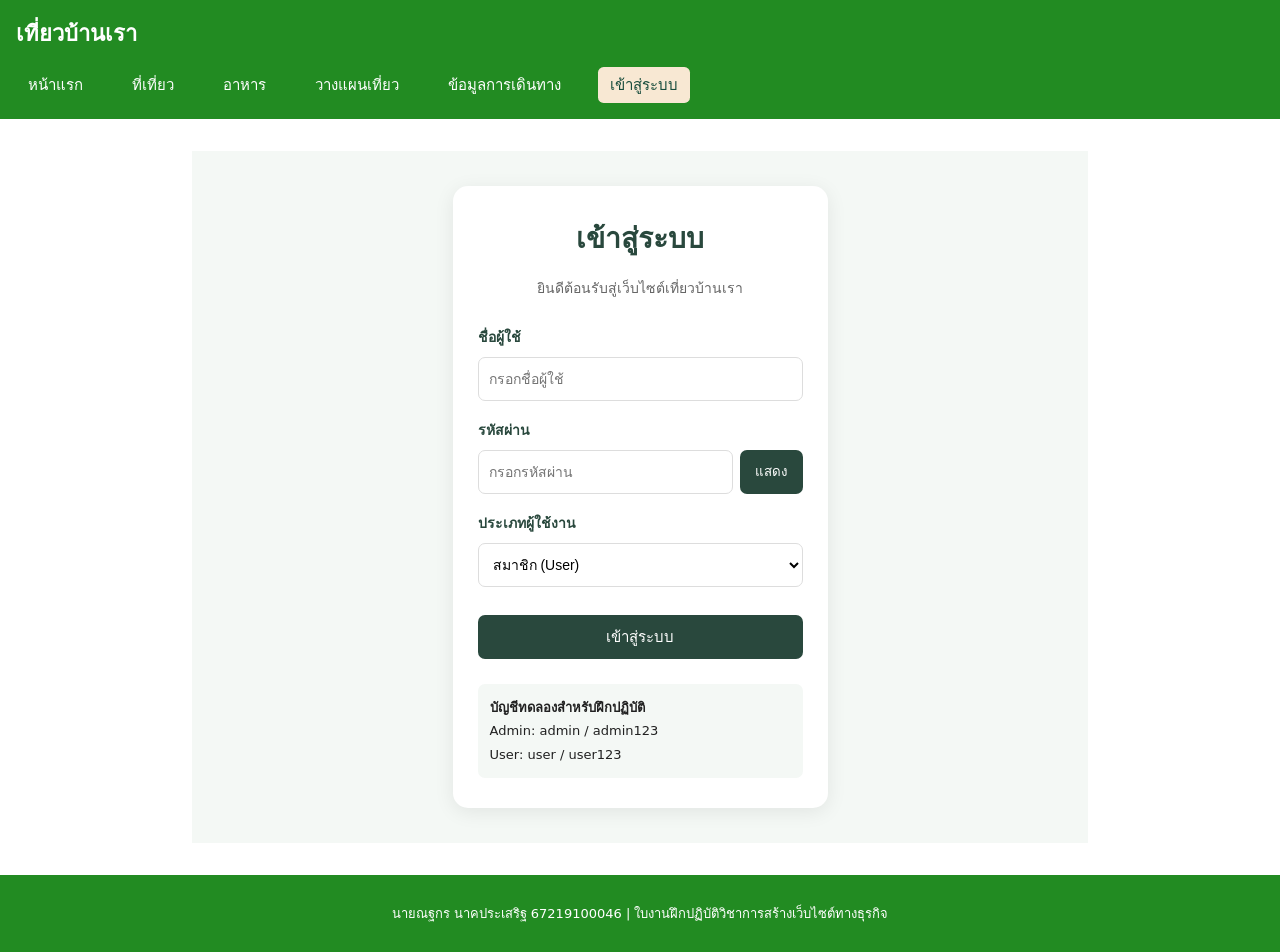
==== login.html @ f8b5ed0e "Add files via upload" ====
<!DOCTYPE html>
<html lang="th">
<head>
    <meta charset="utf-8">
    <meta name="viewport" content="width=device-width, initial-scale=1">

    <title>เข้าสู่ระบบ | เที่ยวบ้านเรา</title>

    <link rel="stylesheet" href="style.css">

    <style>
        * {
            box-sizing: border-box;
        }

        body {
            margin: 0;
            font-family: system-ui, sans-serif;
            line-height: 1.65;
            color: #212121;
            background: #ffffff;
        }

        /* ส่วนหัวเว็บไซต์ */
        header {
            padding: 1rem;
            color: #ffffff;
            background: #228b22;
        }

        .site-name {
            margin: 0 0 15px;
            font-size: 22px;
            font-weight: bold;
        }

        nav ul {
            display: flex;
            flex-wrap: wrap;
            gap: 25px;
            margin: 0;
            padding: 0;
            list-style: none;
        }

        nav a {
            color: #ffffff;
            text-decoration: none;
            font-size: 15px;
        }

        nav a:hover {
            text-decoration: underline;
        }

        /* พื้นที่เนื้อหา */
        main {
            min-height: 75vh;
        }

        .login-container {
            display: flex;
            justify-content: center;
            align-items: flex-start;
            padding: 35px 15px;
            background: #f4f8f5;
        }

        /* กล่องเข้าสู่ระบบ */
        .login-box {
            width: 100%;
            max-width: 375px;
            padding: 30px 25px;
            background: #ffffff;
            border-radius: 15px;
            box-shadow: 0 4px 20px rgba(0, 0, 0, 0.08);
        }

        .login-box h1 {
            margin: 0 0 15px;
            color: #29483d;
            font-size: 28px;
            text-align: center;
        }

        .login-description {
            margin-bottom: 25px;
            color: #666666;
            font-size: 14px;
            text-align: center;
        }

        /* ช่องกรอกข้อมูล */
        .form-group {
            margin-bottom: 18px;
        }

        .form-group label {
            display: block;
            margin-bottom: 8px;
            color: #29483d;
            font-size: 14px;
            font-weight: bold;
        }

        .form-group input,
        .form-group select {
            width: 100%;
            height: 44px;
            padding: 10px;
            border: 1px solid #dddddd;
            border-radius: 7px;
            background: #ffffff;
            font-size: 14px;
            outline: none;
        }

        .form-group input:focus,
        .form-group select:focus {
            border-color: #29483d;
        }

        /* ช่องรหัสผ่าน */
        .password-group {
            display: flex;
            gap: 7px;
        }

        .password-group input {
            flex: 1;
            min-width: 0;
        }

        .show-password {
            padding: 0 15px;
            border: none;
            border-radius: 7px;
            background: #29483d;
            color: #ffffff;
            cursor: pointer;
        }

        /* ปุ่มเข้าสู่ระบบ */
        .login-button {
            width: 100%;
            height: 44px;
            margin-top: 10px;
            border: none;
            border-radius: 7px;
            background: #29483d;
            color: #ffffff;
            font-size: 15px;
            cursor: pointer;
        }

        .login-button:hover,
        .show-password:hover {
            background: #1e382e;
        }

        .login-button:disabled {
            background: #777777;
            cursor: not-allowed;
        }

        /* ข้อความแจ้งเตือน */
        .error-message {
            display: none;
            margin-top: 15px;
            padding: 12px;
            border: 1px solid #f5c6cb;
            border-radius: 7px;
            background: #f8d7da;
            color: #721c24;
            font-size: 14px;
            text-align: center;
        }

        /* แจ้งเตือนเข้าสู่ระบบสำเร็จ */
        .success-message {
            display: none;
            position: fixed;
            top: 25px;
            left: 50%;
            transform: translateX(-50%);
            width: 90%;
            max-width: 400px;
            padding: 16px 20px;
            background: #d4edda;
            color: #155724;
            border: 1px solid #c3e6cb;
            border-radius: 10px;
            box-shadow: 0 4px 15px rgba(0, 0, 0, 0.15);
            text-align: center;
            font-size: 16px;
            z-index: 1000;
        }

        .success-message.show {
            display: block;
        }

        .success-message p {
            margin: 5px 0 0;
            font-size: 14px;
        }

        /* บัญชีทดลอง */
        .account-info {
            margin-top: 25px;
            padding: 12px;
            border-radius: 7px;
            background: #f4f8f5;
            font-size: 13px;
            line-height: 1.8;
        }

        .account-info p {
            margin: 0;
        }

        /* ส่วนท้ายเว็บไซต์ */
        footer {
            padding: 15px;
            background: #228b22;
            color: #ffffff;
            text-align: center;
            font-size: 13px;
        }

        @media (max-width: 600px) {
            nav ul {
                gap: 12px;
            }

            nav a {
                font-size: 13px;
            }

            .login-box {
                padding: 25px 20px;
            }
        }
    </style>
</head>

<body>

<header>
    <p class="site-name">เที่ยวบ้านเรา</p>

    <nav aria-label="เมนูหลัก">
        <ul>
            <li><a href="index.html">หน้าแรก</a></li>
            <li><a href="places.html">ที่เที่ยว</a></li>
            <li><a href="food.html">อาหาร</a></li>
            <li><a href="plan.html">วางแผนเที่ยว</a></li>
            <li><a href="travel.html">ข้อมูลการเดินทาง</a></li>
            <li><a href="login.html" aria-current="page">เข้าสู่ระบบ</a></li>
        </ul>
    </nav>
</header>

<main>

    <div class="login-container">

        <section class="login-box">

            <h1>เข้าสู่ระบบ</h1>

            <p class="login-description">
                ยินดีต้อนรับสู่เว็บไซต์เที่ยวบ้านเรา
            </p>

            <!-- กล่องแจ้งเตือนเข้าสู่ระบบสำเร็จ -->
            <div
                id="successMessage"
                class="success-message"
                role="status"
                aria-live="polite"
            >
                <strong>✓ เข้าสู่ระบบสำเร็จ</strong>
                <p>กำลังพาคุณไปยังหน้าแรก...</p>
            </div>

            <!-- ฟอร์มเข้าสู่ระบบ -->
            <form id="loginForm">

                <div class="form-group">
                    <label for="username">ชื่อผู้ใช้</label>

                    <input
                        type="text"
                        id="username"
                        name="username"
                        placeholder="กรอกชื่อผู้ใช้"
                        autocomplete="username"
                        required
                    >
                </div>

                <div class="form-group">
                    <label for="password">รหัสผ่าน</label>

                    <div class="password-group">
                        <input
                            type="password"
                            id="password"
                            name="password"
                            placeholder="กรอกรหัสผ่าน"
                            autocomplete="current-password"
                            required
                        >

                        <button
                            type="button"
                            class="show-password"
                            id="showPassword"
                        >
                            แสดง
                        </button>
                    </div>
                </div>

                <div class="form-group">
                    <label for="user-type">ประเภทผู้ใช้งาน</label>

                    <select
                        id="user-type"
                        name="user_type"
                        required
                    >
                        <option value="user">สมาชิก (User)</option>
                        <option value="admin">ผู้ดูแลระบบ (Admin)</option>
                    </select>
                </div>

                <button
                    type="submit"
                    class="login-button"
                    id="loginButton"
                >
                    เข้าสู่ระบบ
                </button>

                <!-- แจ้งเตือนเมื่อกรอกข้อมูลผิด -->
                <p
                    id="errorMessage"
                    class="error-message"
                    role="alert"
                >
                    ชื่อผู้ใช้ รหัสผ่าน หรือประเภทผู้ใช้งานไม่ถูกต้อง
                </p>

            </form>

            <!-- บัญชีทดลอง -->
            <div class="account-info">
                <p><strong>บัญชีทดลองสำหรับฝึกปฏิบัติ</strong></p>
                <p>Admin: admin / admin123</p>
                <p>User: user / user123</p>
            </div>

        </section>

    </div>

</main>

<footer>
    <p>
        นายณฐกร นาคประเสริฐ 67219100046 |
        ใบงานฝึกปฏิบัติวิชาการสร้างเว็บไซต์ทางธุรกิจ
    </p>
</footer>

<script>
    // ปุ่มแสดงและซ่อนรหัสผ่าน
    const passwordInput = document.getElementById("password");
    const showPasswordButton = document.getElementById("showPassword");

    showPasswordButton.addEventListener("click", function () {
        if (passwordInput.type === "password") {
            passwordInput.type = "text";
            showPasswordButton.textContent = "ซ่อน";
        } else {
            passwordInput.type = "password";
            showPasswordButton.textContent = "แสดง";
        }
    });

    // ตรวจสอบข้อมูลเข้าสู่ระบบ
    const loginForm = document.getElementById("loginForm");
    const errorMessage = document.getElementById("errorMessage");
    const successMessage = document.getElementById("successMessage");
    const loginButton = document.getElementById("loginButton");

    loginForm.addEventListener("submit", function (event) {
        event.preventDefault();

        const username = document.getElementById("username").value.trim();
        const password = passwordInput.value;
        const userType = document.getElementById("user-type").value;

        let loginSuccess = false;

        // ตรวจสอบบัญชี Admin
        if (
            userType === "admin" &&
            username === "admin" &&
            password === "admin123"
        ) {
            loginSuccess = true;
        }

        // ตรวจสอบบัญชี User
        else if (
            userType === "user" &&
            username === "user" &&
            password === "user123"
        ) {
            loginSuccess = true;
        }

        // เมื่อเข้าสู่ระบบสำเร็จ
        if (loginSuccess) {

            errorMessage.style.display = "none";

            successMessage.classList.add("show");

            loginButton.disabled = true;
            loginButton.textContent = "กำลังเข้าสู่ระบบ...";

            // ไปหน้าแรกหลังจาก 1.5 วินาที
            setTimeout(function () {
                window.location.href = "index.html";
            }, 1500);

        } else {

            errorMessage.style.display = "block";

        }
    });

    // ซ่อนข้อความผิดพลาดเมื่อเริ่มกรอกข้อมูลใหม่
    loginForm.addEventListener("input", function () {
        errorMessage.style.display = "none";
    });
</script>

</body>
</html>
---- style.css ----
* {
box-sizing: border-box;
}
body {
margin: 0;
font-family: system-ui, sans-serif;
line-height: 1.65;
color: #212121;        /*สีตัวอักษรที่แสดงผลในส่วนของเนื้อหาเว็บ*/
background: #FFFFFF;    /*สีพื้นหลังของตัวเว็บ*/
}
header, footer {
padding: 1rem;
color: #000000;  
background: #228B22;   /*สีพื้นหลังของส่วนหัวเว็บและท้ายเว็บ*/
}
.site-name {
margin: 0 0 0.5rem;
font-size: 1.25rem;
font-weigth: bold;
}
nav ul {
display: flex;
flex-wrap: wrap;
gap: 0.5rem;
margin: 0;
padding: 0;
list-style: none;
}
nav a {
display: block;
padding: 0.35rem 0.75rem;
color: #ffffff;   /*สีตัวอักษรบนเมนู*/
border-radius: 0.35rem;
}
nav a:hover, nav a[aria-current="page"] {
background: #F8E8D3;   /*พื้นหลังของเมนูเมื่อเอาเมาส์ไปวางชี้*/
color: #174c3c;
}
a:focus-visible {
outline: 3px solid #c67400;
outline-offset: 3px;
}
main {
width: min(92%, 56rem);
margin: 2rem auto;
}
.card {
margin: 1rem 0;
padding: 1rem;
border: 1px solid #d1e2d7;
border-radius: 0.75rem;
background: #FFF3D7;  /*สีพื้นหลังของกรอบcard*/
}
img {
display: block;
max-width: 100%;
heigth: auto;
border-radius: 0.5rem;
}
.button {
display: inline-block;
padding: 0.6rem 1rem;
border-radius: 0.35rem;
background: #228B22;  /*สีของปุ่ม*/
color: white;
text-decoration: none;
}

.card ul ul {
    list-style-type: circle;
}
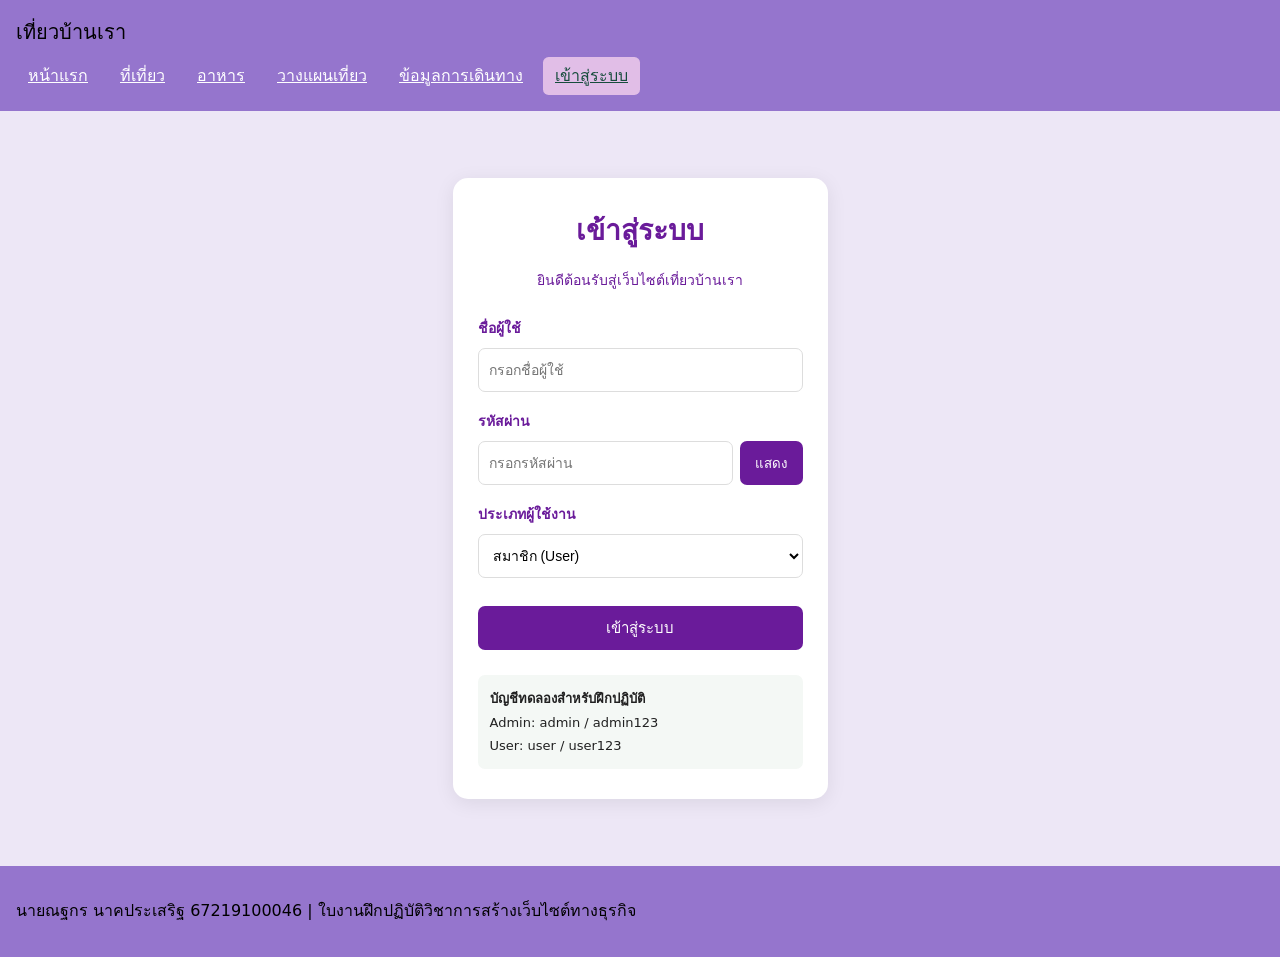
==== commit 420942ef: "Add files via upload" ====
--- a/login.html
+++ b/login.html
@@ -7,67 +7,18 @@
 
     <title>เข้าสู่ระบบ | เที่ยวบ้านเรา</title>
 
+    <!-- ใช้ CSS เดียวกับหน้าแรก -->
     <link rel="stylesheet" href="style.css">
 
     <style>
-        * {
-            box-sizing: border-box;
-        }
-
-        body {
-            margin: 0;
-            font-family: system-ui, sans-serif;
-            line-height: 1.65;
-            color: #212121;
-            background: #ffffff;
-        }
-
-        /* ส่วนหัวเว็บไซต์ */
-        header {
-            padding: 1rem;
-            color: #ffffff;
-            background: #228b22;
-        }
-
-        .site-name {
-            margin: 0 0 15px;
-            font-size: 22px;
-            font-weight: bold;
-        }
-
-        nav ul {
-            display: flex;
-            flex-wrap: wrap;
-            gap: 25px;
-            margin: 0;
-            padding: 0;
-            list-style: none;
-        }
-
-        nav a {
-            color: #ffffff;
-            text-decoration: none;
-            font-size: 15px;
-        }
-
-        nav a:hover {
-            text-decoration: underline;
-        }
-
-        /* พื้นที่เนื้อหา */
-        main {
-            min-height: 75vh;
-        }
-
+        /* ปรับเฉพาะส่วนเข้าสู่ระบบ */
         .login-container {
             display: flex;
             justify-content: center;
             align-items: flex-start;
             padding: 35px 15px;
-            background: #f4f8f5;
-        }
-
-        /* กล่องเข้าสู่ระบบ */
+        }
+
         .login-box {
             width: 100%;
             max-width: 375px;
@@ -79,19 +30,18 @@
 
         .login-box h1 {
             margin: 0 0 15px;
-            color: #29483d;
+            color: #6a1b9a;
             font-size: 28px;
             text-align: center;
         }
 
         .login-description {
             margin-bottom: 25px;
-            color: #666666;
+            color: #6a1b9a;
             font-size: 14px;
             text-align: center;
         }
 
-        /* ช่องกรอกข้อมูล */
         .form-group {
             margin-bottom: 18px;
         }
@@ -99,7 +49,7 @@
         .form-group label {
             display: block;
             margin-bottom: 8px;
-            color: #29483d;
+            color: #6a1b9a;
             font-size: 14px;
             font-weight: bold;
         }
@@ -113,15 +63,8 @@
             border-radius: 7px;
             background: #ffffff;
             font-size: 14px;
-            outline: none;
-        }
-
-        .form-group input:focus,
-        .form-group select:focus {
-            border-color: #29483d;
-        }
-
-        /* ช่องรหัสผ่าน */
+        }
+
         .password-group {
             display: flex;
             gap: 7px;
@@ -136,19 +79,18 @@
             padding: 0 15px;
             border: none;
             border-radius: 7px;
-            background: #29483d;
+            background: #6a1b9a;
             color: #ffffff;
             cursor: pointer;
         }
 
-        /* ปุ่มเข้าสู่ระบบ */
         .login-button {
             width: 100%;
             height: 44px;
             margin-top: 10px;
             border: none;
             border-radius: 7px;
-            background: #29483d;
+            background: #6a1b9a;
             color: #ffffff;
             font-size: 15px;
             cursor: pointer;
@@ -156,20 +98,19 @@
 
         .login-button:hover,
         .show-password:hover {
-            background: #1e382e;
+            background: #6a1b9a
+;
         }
 
         .login-button:disabled {
-            background: #777777;
-            cursor: not-allowed;
-        }
-
-        /* ข้อความแจ้งเตือน */
+            background: #6a1b9a
+;
+        }
+
         .error-message {
             display: none;
             margin-top: 15px;
             padding: 12px;
-            border: 1px solid #f5c6cb;
             border-radius: 7px;
             background: #f8d7da;
             color: #721c24;
@@ -177,7 +118,6 @@
             text-align: center;
         }
 
-        /* แจ้งเตือนเข้าสู่ระบบสำเร็จ */
         .success-message {
             display: none;
             position: fixed;
@@ -193,7 +133,6 @@
             border-radius: 10px;
             box-shadow: 0 4px 15px rgba(0, 0, 0, 0.15);
             text-align: center;
-            font-size: 16px;
             z-index: 1000;
         }
 
@@ -206,7 +145,6 @@
             font-size: 14px;
         }
 
-        /* บัญชีทดลอง */
         .account-info {
             margin-top: 25px;
             padding: 12px;
@@ -220,24 +158,7 @@
             margin: 0;
         }
 
-        /* ส่วนท้ายเว็บไซต์ */
-        footer {
-            padding: 15px;
-            background: #228b22;
-            color: #ffffff;
-            text-align: center;
-            font-size: 13px;
-        }
-
         @media (max-width: 600px) {
-            nav ul {
-                gap: 12px;
-            }
-
-            nav a {
-                font-size: 13px;
-            }
-
             .login-box {
                 padding: 25px 20px;
             }
@@ -247,6 +168,7 @@
 
 <body>
 
+<!-- ใช้ส่วนหัวเดียวกับหน้าแรก -->
 <header>
     <p class="site-name">เที่ยวบ้านเรา</p>
 
@@ -274,18 +196,11 @@
                 ยินดีต้อนรับสู่เว็บไซต์เที่ยวบ้านเรา
             </p>
 
-            <!-- กล่องแจ้งเตือนเข้าสู่ระบบสำเร็จ -->
-            <div
-                id="successMessage"
-                class="success-message"
-                role="status"
-                aria-live="polite"
-            >
+            <div id="successMessage" class="success-message" role="status">
                 <strong>✓ เข้าสู่ระบบสำเร็จ</strong>
                 <p>กำลังพาคุณไปยังหน้าแรก...</p>
             </div>
 
-            <!-- ฟอร์มเข้าสู่ระบบ -->
             <form id="loginForm">
 
                 <div class="form-group">
@@ -296,7 +211,6 @@
                         id="username"
                         name="username"
                         placeholder="กรอกชื่อผู้ใช้"
-                        autocomplete="username"
                         required
                     >
                 </div>
@@ -310,7 +224,6 @@
                             id="password"
                             name="password"
                             placeholder="กรอกรหัสผ่าน"
-                            autocomplete="current-password"
                             required
                         >
 
@@ -327,36 +240,22 @@
                 <div class="form-group">
                     <label for="user-type">ประเภทผู้ใช้งาน</label>
 
-                    <select
-                        id="user-type"
-                        name="user_type"
-                        required
-                    >
+                    <select id="user-type" name="user_type" required>
                         <option value="user">สมาชิก (User)</option>
                         <option value="admin">ผู้ดูแลระบบ (Admin)</option>
                     </select>
                 </div>
 
-                <button
-                    type="submit"
-                    class="login-button"
-                    id="loginButton"
-                >
+                <button type="submit" class="login-button" id="loginButton">
                     เข้าสู่ระบบ
                 </button>
 
-                <!-- แจ้งเตือนเมื่อกรอกข้อมูลผิด -->
-                <p
-                    id="errorMessage"
-                    class="error-message"
-                    role="alert"
-                >
+                <p id="errorMessage" class="error-message" role="alert">
                     ชื่อผู้ใช้ รหัสผ่าน หรือประเภทผู้ใช้งานไม่ถูกต้อง
                 </p>
 
             </form>
 
-            <!-- บัญชีทดลอง -->
             <div class="account-info">
                 <p><strong>บัญชีทดลองสำหรับฝึกปฏิบัติ</strong></p>
                 <p>Admin: admin / admin123</p>
@@ -369,6 +268,7 @@
 
 </main>
 
+<!-- ใช้ส่วนท้ายเดียวกับหน้าแรก -->
 <footer>
     <p>
         นายณฐกร นาคประเสริฐ 67219100046 |
@@ -377,10 +277,10 @@
 </footer>
 
 <script>
-    // ปุ่มแสดงและซ่อนรหัสผ่าน
     const passwordInput = document.getElementById("password");
     const showPasswordButton = document.getElementById("showPassword");
 
+    // แสดงหรือซ่อนรหัสผ่าน
     showPasswordButton.addEventListener("click", function () {
         if (passwordInput.type === "password") {
             passwordInput.type = "text";
@@ -391,12 +291,12 @@
         }
     });
 
-    // ตรวจสอบข้อมูลเข้าสู่ระบบ
     const loginForm = document.getElementById("loginForm");
     const errorMessage = document.getElementById("errorMessage");
     const successMessage = document.getElementById("successMessage");
     const loginButton = document.getElementById("loginButton");
 
+    // ตรวจสอบข้อมูลเข้าสู่ระบบ
     loginForm.addEventListener("submit", function (event) {
         event.preventDefault();
 
@@ -406,7 +306,6 @@
 
         let loginSuccess = false;
 
-        // ตรวจสอบบัญชี Admin
         if (
             userType === "admin" &&
             username === "admin" &&
@@ -415,7 +314,6 @@
             loginSuccess = true;
         }
 
-        // ตรวจสอบบัญชี User
         else if (
             userType === "user" &&
             username === "user" &&
@@ -424,9 +322,7 @@
             loginSuccess = true;
         }
 
-        // เมื่อเข้าสู่ระบบสำเร็จ
         if (loginSuccess) {
-
             errorMessage.style.display = "none";
 
             successMessage.classList.add("show");
@@ -434,19 +330,15 @@
             loginButton.disabled = true;
             loginButton.textContent = "กำลังเข้าสู่ระบบ...";
 
-            // ไปหน้าแรกหลังจาก 1.5 วินาที
             setTimeout(function () {
                 window.location.href = "index.html";
             }, 1500);
 
         } else {
-
             errorMessage.style.display = "block";
-
         }
     });
 
-    // ซ่อนข้อความผิดพลาดเมื่อเริ่มกรอกข้อมูลใหม่
     loginForm.addEventListener("input", function () {
         errorMessage.style.display = "none";
     });
--- a/style.css
+++ b/style.css
@@ -6,12 +6,12 @@
 font-family: system-ui, sans-serif;
 line-height: 1.65;
 color: #212121;        /*สีตัวอักษรที่แสดงผลในส่วนของเนื้อหาเว็บ*/
-background: #FFFFFF;    /*สีพื้นหลังของตัวเว็บ*/
+background: #ede7f6;    /*สีพื้นหลังของตัวเว็บ*/
 }
 header, footer {
 padding: 1rem;
 color: #000000;  
-background: #228B22;   /*สีพื้นหลังของส่วนหัวเว็บและท้ายเว็บ*/
+background: #9575cd;   /*สีพื้นหลังของส่วนหัวเว็บและท้ายเว็บ*/
 }
 .site-name {
 margin: 0 0 0.5rem;
@@ -29,11 +29,11 @@
 nav a {
 display: block;
 padding: 0.35rem 0.75rem;
-color: #ffffff;   /*สีตัวอักษรบนเมนู*/
+color: white;   /*สีตัวอักษรบนเมนู*/
 border-radius: 0.35rem;
 }
 nav a:hover, nav a[aria-current="page"] {
-background: #F8E8D3;   /*พื้นหลังของเมนูเมื่อเอาเมาส์ไปวางชี้*/
+background: #e1bee7;   /*พื้นหลังของเมนูเมื่อเอาเมาส์ไปวางชี้*/
 color: #174c3c;
 }
 a:focus-visible {
@@ -49,7 +49,7 @@
 padding: 1rem;
 border: 1px solid #d1e2d7;
 border-radius: 0.75rem;
-background: #FFF3D7;  /*สีพื้นหลังของกรอบcard*/
+background: #e1bee7;  /*สีพื้นหลังของกรอบcard*/
 }
 img {
 display: block;
@@ -61,7 +61,7 @@
 display: inline-block;
 padding: 0.6rem 1rem;
 border-radius: 0.35rem;
-background: #228B22;  /*สีของปุ่ม*/
+background: #ab47bc;  /*สีของปุ่ม*/
 color: white;
 text-decoration: none;
 }
